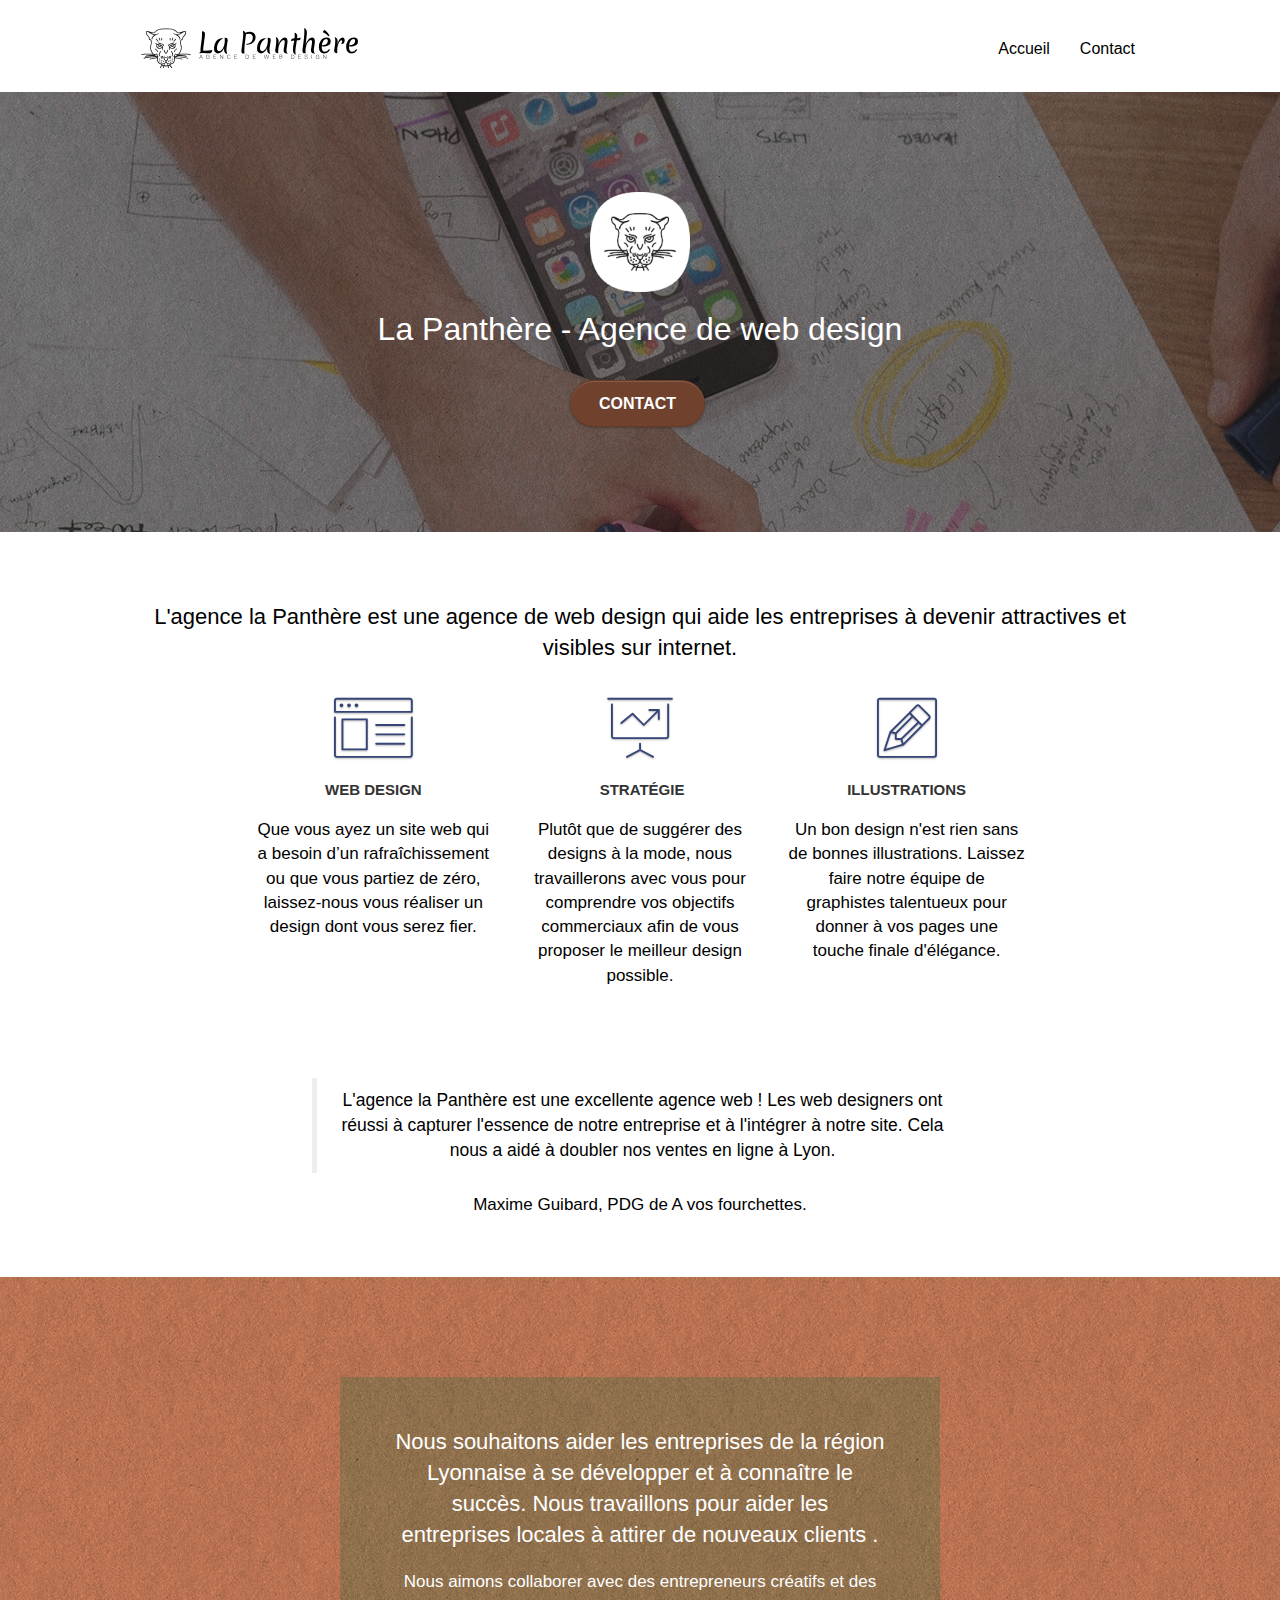
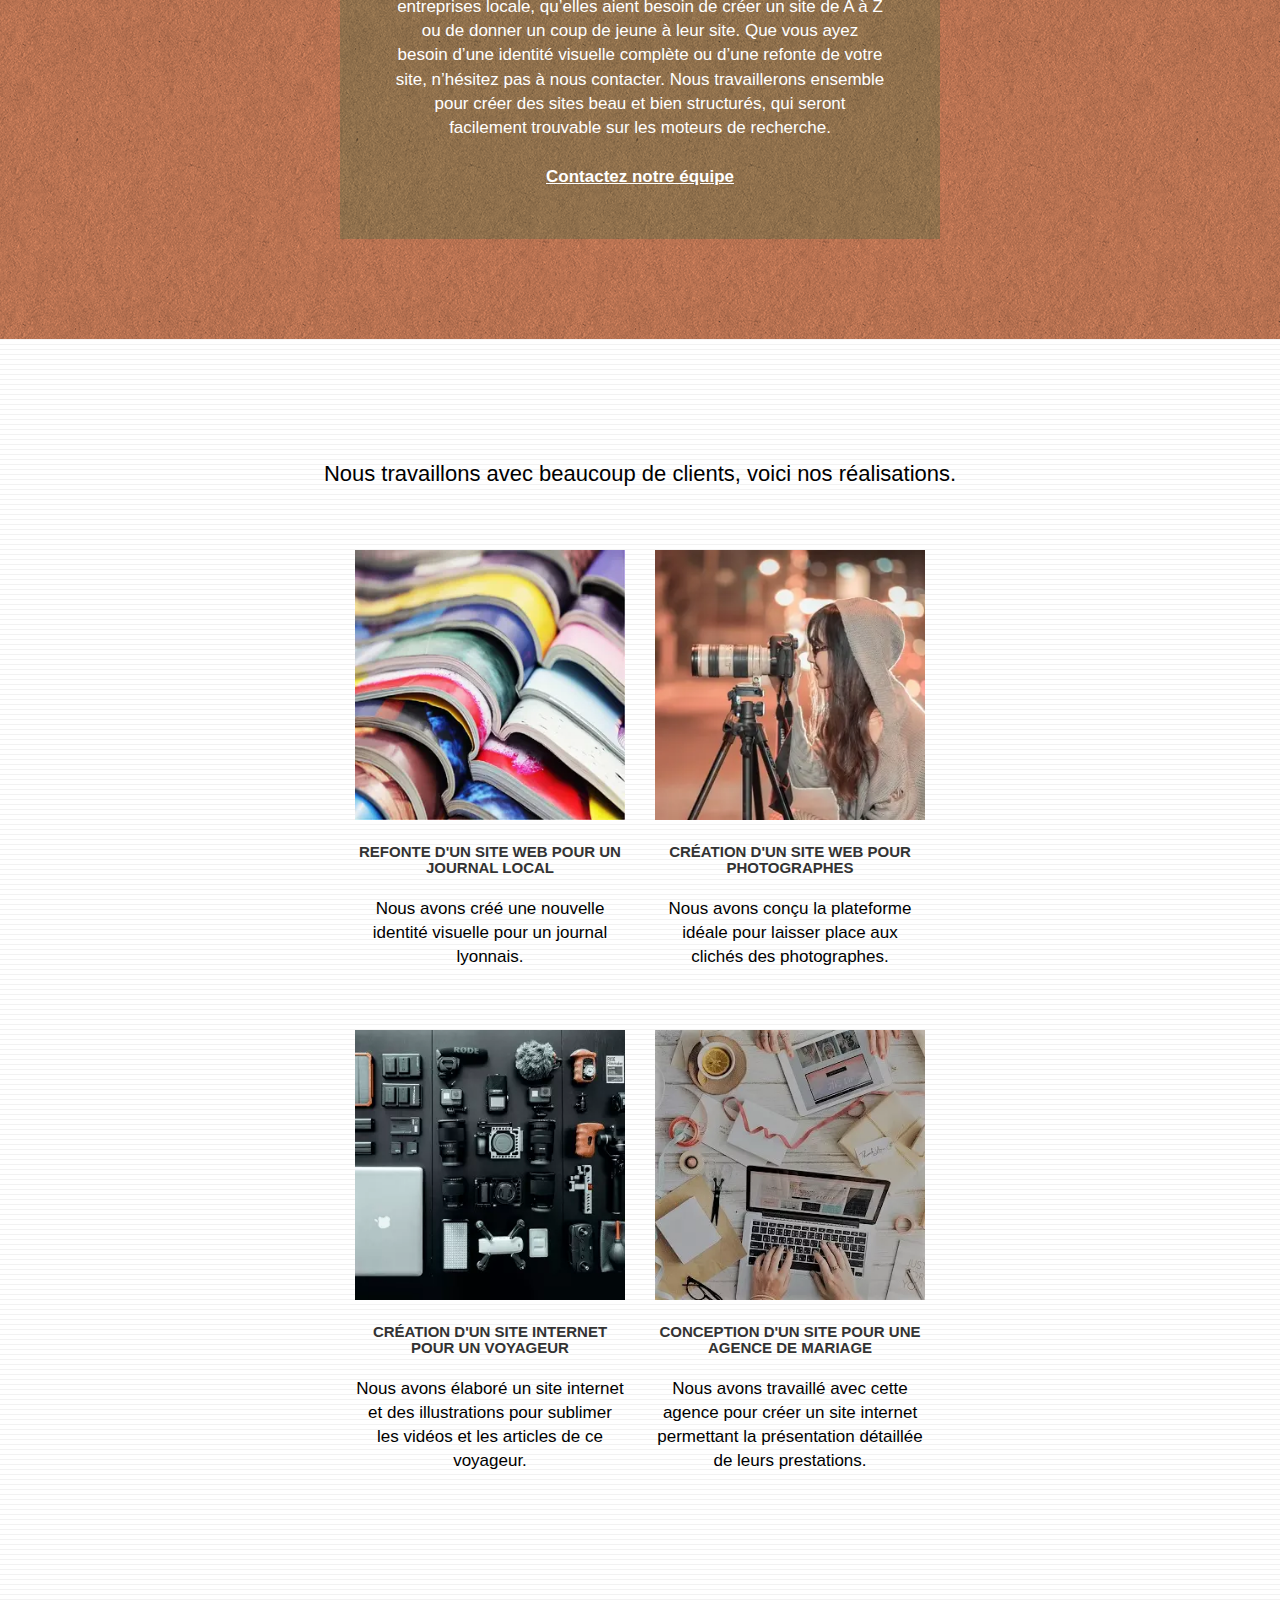
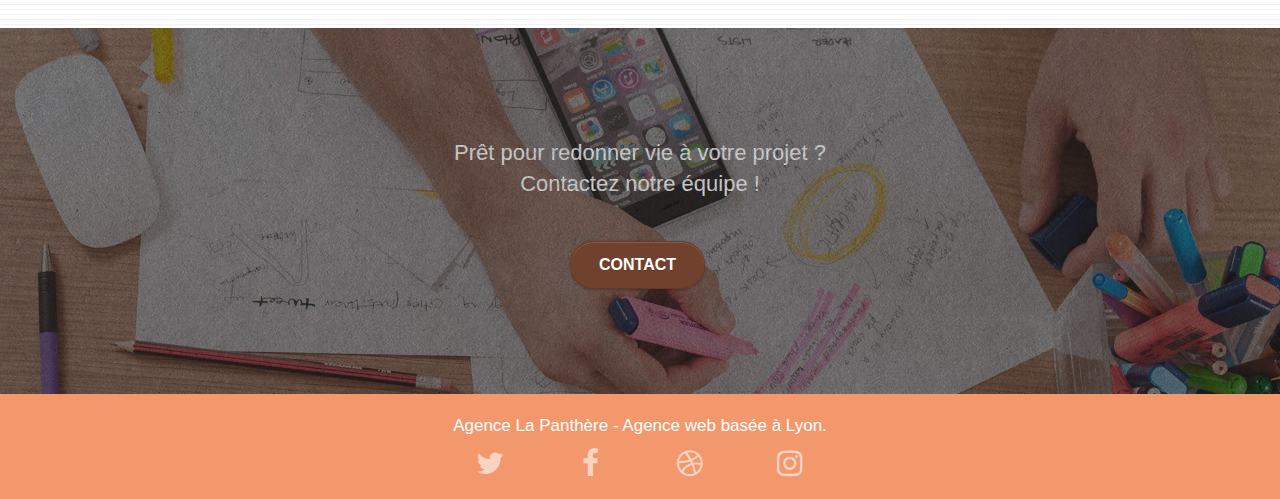
==== index.html @ fb6a1529 "Modifications" ====
<!doctype html>
<html lang="fr">
<head>
    <meta charset="utf-8">
    <meta name="description" content="L'agence de La Panthère est une agence de web design qui aide les entreprises à devenir attractives et visibles sur internet.">
    <meta name="viewport" content="width=device-width, initial-scale=1.0, viewport-fit=cover">
    <link rel="shortcut icon" type="image/.webp" href="favicon.jpg">
    
	<link rel="stylesheet" type="text/css" href="./css/bootstrap.css">
	<link rel="stylesheet" type="text/css" href="style.css">
	<link rel="stylesheet" type="text/css" href="./css/font-awesome.css">
	<link rel="stylesheet" type="text/css" href="./css/et-line.css">
	
	<script src="./js/jquery-2.1.0.js"></script>
	<script src="./js/bootstrap.js"></script>
	<script src="./js/blocs.js"></script>
	<script src="./js/jquery.touchSwipe.js" defer></script>
	<script src="./js/gmaps.js"></script>

    <title>La Panthère - Agence de web design</title>
 
</head>
<body>

<main class="page-container">
    
	<header class="bloc bgc-white l-bloc" id="bloc-0">
		<div class="container bloc-sm">
			<nav class="navbar row">
				<div class="navbar-header">
					<a class="navbar-brand" href="index.html"><img src="img/agence-la-panthere-monochrome.svg" alt="logo la Panthère" height="40" aria-label="lien vers page principale"/></a>
				</div>
				<div class="collapse navbar-collapse navbar-1 special-dropdown-nav">
					<ul class="site-navigation nav navbar-nav">
						<li><a href="index.html" aria-label="lien vers page principale">Accueil</a></li>
						<li><a href="page_contact.html" aria-label="lien vers page de contact">Contact</a></li>
					</ul>
				</div>
			</nav>
		</div>
	</header>

	<section class="bloc bgc-dark-slate-blue bg-banniere d-bloc bg-t-edge bloc-bg-texture texture-paper b-parallax" id="bloc-1-hero">
		<div class="container bloc-lg">
			<div class="row tight-width-whitespace">
				<div class="col-sm-12">
					<img src="img/logo.webp" class="center-block image-resize-mode" width="100" alt="logo la Panthère" />
					<h1 class="text-center hero-bloc-text tc-white ">La Panthère - Agence de web design</h1>		
					<div class="text-center">
						<a href="page_contact.html" class="btn btn-lg btn-clean btn-rd cta-hero btn-atomic-tangerine" id="cta-hero" aria-label="bouton lien contact">Contact</a>
					</div>
				</div>
			</div>
		</div>
	</section>

	<section class="bloc bgc-white l-bloc" id="bloc-2-services">
		<div class="container bloc-md">
			<div class="row">
				<div class="col-sm-12 text-center">
					<h2>L'agence la Panthère est une agence de web design qui aide les entreprises à devenir attractives et visibles sur internet.</h2>
				</div>
			</div>
			<div class="row voffset-lg med-width-whitespace">
				<div class="col-sm-4">
					<div class="text-center">
						<span class="et-icon-browser sm-shadow icon-dark-slate-blue icons icon-lg" aria-label="icone page web"></span>
					</div>
					<h3 class="mg-md text-center">Web design</h3>
						<p class="text-center">
							Que vous ayez un site web qui a besoin d&rsquo;un rafraîchissement ou que vous partiez de zéro, laissez-nous vous réaliser un design dont vous serez fier.
						</p>					
				</div>
				<div class="col-sm-4">
					<div class="text-center">
						<span class="et-icon-presentation sm-shadow icon-dark-slate-blue icons icon-lg" aria-label="icone tableau de présentation"></span>
					</div>
					<h3 class="mg-md text-center">&nbsp;Stratégie</h3>		
					<p class="text-center">
						Plutôt que de suggérer des designs à la mode, nous travaillerons avec vous pour comprendre vos objectifs commerciaux afin de vous proposer le meilleur design possible.<br>
					</p>
				</div>
				<div class="col-sm-4">
					<div class="text-center">
						<span class="et-icon-edit sm-shadow icon-dark-slate-blue icons icon-lg" aria-label="icone d'illustration"></span>
					</div>
					<h3 class="mg-md text-center">Illustrations</h3>	
					<p class="text-center">
						Un bon design n'est rien sans de bonnes illustrations. Laissez faire notre équipe de graphistes talentueux pour donner à vos pages une touche finale d'élégance.
					</p>
				</div>
			</div>
			<div class="row voffset-lg voffset">
				<div class="col-xs-12 col-md-8 col-md-offset-2 text-center">
					<blockquote>L'agence la Panthère est une excellente agence web ! Les web designers ont réussi à capturer l'essence de notre entreprise et à l'intégrer à notre site. Cela nous a aidé à doubler nos ventes en ligne à Lyon.</blockquote>
					<p>Maxime Guibard, PDG de A vos fourchettes.</p>
				</div>
			</div>
		</div>
	</section>

	<aside class="bloc tc-white bgc-atomic-tangerine bg-presentation d-bloc bloc-bg-texture texture-paper b-parallax" id="bloc-3-what-i-do">
		<div class="container bloc-lg">
			<div class="row tight-width-whitespace black-background">
				<div class="col-sm-12">
					<h2 class="mg-md text-center tc-white">
						Nous souhaitons aider les entreprises de la région Lyonnaise à se développer et à connaître le succès. Nous travaillons pour aider les entreprises locales à attirer de nouveaux clients .<br>
					</h2>
					<p class="text-center white">
						Nous aimons collaborer avec des entrepreneurs créatifs et des entreprises locale, qu’elles aient besoin de créer un site de A à Z ou de donner un coup de jeune à leur site. Que vous ayez besoin d’une identité visuelle complète ou d’une refonte de votre site, n’hésitez pas à nous contacter. Nous travaillerons ensemble pour créer des sites beau et bien structurés, qui seront facilement trouvable sur les moteurs de recherche. <br><br>
						<a class="ltc-white bold-link" href="page_contact.html" aria-label="lien de contact">Contactez notre équipe</a><br>
					</p>
				</div>
			</div>
		</div>
	</aside>

	<section class="bloc bgc-white bg-lines-h2-bg bg-repeat l-bloc" id="bloc-4-portfolio">
		<div class="container bloc-lg">
			<div class="row">
				<div class="col-sm-12 text-center">
					<h2>Nous travaillons avec beaucoup de clients, voici nos réalisations.</h2>
				</div>
			</div>
			<div class="row tight-width-whitespace portfolio-row">
				<div class="col-sm-6">
					<a href="#" data-lightbox="img/1.webp" data-gallery-id="gallery-1" data-caption="Refonte d'un site web pour un journal local" data-frame="snapshot-lb"><img src="img/1.webp" alt="photo de magasines" class="img-responsive portfolio-thumb" /></a>
					<h3 class="mg-md text-center">
						Refonte d'un site web pour un journal local
					</h3>
					<p class="text-center">
						Nous avons créé une nouvelle identité visuelle pour un journal lyonnais.
					</p>
				</div>
				<div class="col-sm-6">
					<a href="#" data-lightbox="img/2.webp" data-gallery-id="gallery-1" data-caption="Création d'un site web pour photographes" data-frame="snapshot-lb"><img src="img/2.webp" class="img-responsive portfolio-thumb" alt="photo d'une photographe" /></a>
					<h3 class="mg-md text-center">
						Création d'un site web pour photographes
					</h3>
					<p class="text-center">
						Nous avons conçu la plateforme idéale pour laisser place aux clichés des photographes.
					</p>
				</div>
			</div>
			<div class="row tight-width-whitespace portfolio-row">
				<div class="col-sm-6">
					<a href="#" data-lightbox="img/3.webp" data-gallery-id="gallery-1" data-caption="Création d'un site internet pour un voyageur" data-frame="snapshot-lb"><img src="img/3.webp" class="img-responsive portfolio-thumb" alt="photo matériel de photographie"/></a>
					<h3 class="mg-md text-center">
						Création d'un site internet pour un voyageur
					</h3>
					<p class="text-center">
						Nous avons élaboré un site internet et des illustrations pour sublimer les vidéos et les articles de ce voyageur.
					</p>
				</div>
				<div class="col-sm-6">
					<a href="#" data-lightbox="img/4.webp" data-gallery-id="gallery-1" data-caption="Conception d'un site pour une agence de mariage" data-frame="snapshot-lb"><img src="img/4.webp" class="img-responsive portfolio-thumb" alt="photo bureau de travail" /></a>
					<h3 class="mg-md text-center">
						Conception d'un site pour une agence de mariage
					</h3>
					<p class="text-center">
						Nous avons travaillé avec cette agence pour créer un site internet permettant la présentation détaillée de leurs prestations.
					</p>
				</div>
			</div>
		</div>
	</section>

	<section class="bloc bgc-dark-slate-blue bg-banniere d-bloc bloc-bg-texture texture-paper" id="bloc-5-cta">
		<div class="container bloc-lg">
			<div class="row">
				<h2 class="mg-md text-center tc-white">
					Prêt pour redonner vie à votre projet ?<br>Contactez notre équipe !
				</h2>
				<div class="col-sm-12 text-center">
					<a href="page_contact.html" class="btn btn-atomic-tangerine btn-clean btn-rd btn-lg cta-hero" aria-label="bouton de contact">Contact</a>
				</div>
			</div>
		</div>
	</section>

	<footer class="bloc bgc-atomic-tangerine d-bloc" id="bloc-8">
		<div class="container bloc-sm">
			<div class="row">
				<div class="col-sm-12">
					<p class="text-center white">
						Agence La Panthère - Agence web basée à Lyon.<br>
					</p>
					<div class="row row-no-gutters social">
						<div class="col-sm-3">
							<div class="text-center">
								<a class="social" href="https://twitter.com/?lang=fr" aria-label="bouton vers le site twitter"><span class="fa fa-twitter icon-md"></span></a>
							</div>
						</div>
						<div class="col-sm-3">
							<div class="text-center">
								<a class="social" href="https://www.facebook.com/" aria-label="bouton vers le site facebook"><span class="fa fa-facebook icon-md"></span></a>
							</div>
						</div>
						<div class="col-sm-3">
							<div class="text-center">
								<a class="social" href="https://dribbble.com/" aria-label="bouton vers le site dribble"><span class="fa fa-dribbble icon-md"></span></a>
							</div>
						</div>
						<div class="col-sm-3">
							<div class="text-center">
								<a class="social" href="https://www.instagram.com/" aria-label="bouton vers le site instagram"><span class="fa fa-instagram icon-md"></span></a>
							</div>
						</div>
					</div>
				</div>
			</div>
		</div>
	</footer>

</main>

</body>
</html>
---- style.css ----
body {
    margin: 0;
    padding: 0;
    background: #FFF;
    overflow-x: hidden;
    -webkit-font-smoothing: antialiased;
    -moz-osx-font-smoothing: grayscale;
}

a,
button {
    transition: all .3s ease-in-out;
    outline: none!important;
}

a:hover {
    text-decoration: none;
    cursor: pointer;
}

#page-loading-blocs-notifaction {
    position: fixed;
    top: 0;
    bottom: 0;
    width: 100%;
    z-index: 100000;
    background: #FFFFFF url("img/pageload-spinner.gif") no-repeat center center;
}

.bloc {
    width: 100%;
    clear: both;
    background: 50% 50% no-repeat;
    padding: 0 50px;
    -webkit-background-size: cover;
    -moz-background-size: cover;
    -o-background-size: cover;
    background-size: cover;
    position: relative;
}

.bloc .container {
    padding-left: 0;
    padding-right: 0;
}

.bloc-lg {
    padding: 100px 50px;
}

.bloc-md {
    padding: 50px;
}

.bloc-sm {
    padding: 20px 50px;
}

.bg-center,
.bg-l-edge,
.bg-r-edge,
.bg-t-edge,
.bg-b-edge,
.bg-tl-edge,
.bg-bl-edge,
.bg-tr-edge,
.bg-br-edge,
.bg-repeat {
    -webkit-background-size: auto!important;
    -moz-background-size: auto!important;
    -o-background-size: auto!important;
    background-size: auto!important;
}

.bg-repeat {
    background: repeat;
}

.bg-t-edge {
    background: top no-repeat;
}

.bloc-bg-texture::before {
    content: "";
    background-size: 2px 2px;
    position: absolute;
    top: 0;
    bottom: 0;
    left: 0;
    right: 0;
}

.texture-paper::before {
    background: url("img/texture-paper.webp");
    background-size: 280px 280px;
}

.b-parallax {
    background-attachment: fixed;
}

.d-bloc {
    color: rgba(255, 255, 255, .7);
}

.d-bloc button:hover {
    color: rgba(255, 255, 255, .9);
}

.d-bloc .icon-round,
.d-bloc .icon-square,
.d-bloc .icon-rounded,
.d-bloc .icon-semi-rounded-a,
.d-bloc .icon-semi-rounded-b {
    border-color: rgba(255, 255, 255, .9);
}

.d-bloc .divider-h span {
    border-color: rgba(255, 255, 255, .2);
}

.d-bloc .a-btn,
.d-bloc .navbar a,
.d-bloc .navbar-brand,
.d-bloc a .icon-sm,
.d-bloc a .icon-md,
.d-bloc a .icon-lg,
.d-bloc a .icon-xl,
.d-bloc h1 a,
.d-bloc h2 a,
.d-bloc h3 a,
.d-bloc h4 a,
.d-bloc h5 a,
.d-bloc h6 a,
.d-bloc p a {
    color: rgba(255, 255, 255, .6);
}

.d-bloc .a-btn:hover,
.d-bloc .navbar a:hover,
.d-bloc .navbar-brand:hover,
.d-bloc a:hover .icon-sm,
.d-bloc a:hover .icon-md,
.d-bloc a:hover .icon-lg,
.d-bloc a:hover .icon-xl,
.d-bloc h1 a:hover,
.d-bloc h2 a:hover,
.d-bloc h3 a:hover,
.d-bloc h4 a:hover,
.d-bloc h5 a:hover,
.d-bloc h6 a:hover,
.d-bloc p a:hover {
    color: rgba(255, 255, 255, 1);
}

.d-bloc .navbar-toggle .icon-bar {
    background: rgba(255, 255, 255, 1);
}

.d-bloc .btn-wire,
.d-bloc .btn-wire:hover {
    color: rgba(255, 255, 255, 1);
    border-color: rgba(255, 255, 255, 1);
}

.d-bloc .panel {
    color: rgba(0, 0, 0, .5);
}

.d-bloc .panel button:hover {
    color: rgba(0, 0, 0, .7);
}

.d-bloc .panel icon {
    border-color: rgba(0, 0, 0, .7);
}

.d-bloc .panel .divider-h span {
    border-color: rgba(0, 0, 0, .1);
}

.d-bloc .panel .a-btn {
    color: rgba(0, 0, 0, .6);
}

.d-bloc .panel .a-btn:hover {
    color: rgba(0, 0, 0, 1);
}

.d-bloc .panel .btn-wire,
.d-bloc .panel .btn-wire:hover {
    color: rgba(0, 0, 0, .7);
    border-color: rgba(0, 0, 0, .3);
}

.d-bloc .panel,
.l-bloc {
    color: rgba(0, 0, 0, .5);
}

.d-bloc .panel button:hover,
.l-bloc button:hover {
    color: rgba(0, 0, 0, .7);
}

.l-bloc .icon-round,
.l-bloc .icon-square,
.l-bloc .icon-rounded,
.l-bloc .icon-semi-rounded-a,
.l-bloc .icon-semi-rounded-b {
    border-color: rgba(0, 0, 0, .7);
}

.d-bloc .panel .divider-h span,
.l-bloc .divider-h span {
    border-color: rgba(0, 0, 0, .1);
}

.d-bloc .panel .a-btn,
.l-bloc .a-btn,
.l-bloc .navbar a,
.l-bloc .navbar-brand,
.l-bloc a .icon-sm,
.l-bloc a .icon-md,
.l-bloc a .icon-lg,
.l-bloc a .icon-xl,
.l-bloc h1 a,
.l-bloc h2 a,
.l-bloc h3 a,
.l-bloc h4 a,
.l-bloc h5 a,
.l-bloc h6 a,
.l-bloc p a {
    color: rgba(0, 0, 0, .6);
}

.d-bloc .panel .a-btn:hover,
.l-bloc .a-btn:hover,
.l-bloc .navbar a:hover,
.l-bloc .navbar-brand:hover,
.l-bloc a:hover .icon-sm,
.l-bloc a:hover .icon-md,
.l-bloc a:hover .icon-lg,
.l-bloc a:hover .icon-xl,
.l-bloc h1 a:hover,
.l-bloc h2 a:hover,
.l-bloc h3 a:hover,
.l-bloc h4 a:hover,
.l-bloc h5 a:hover,
.l-bloc h6 a:hover,
.l-bloc p a:hover {
    color: rgba(0, 0, 0, 1);
}

.l-bloc .navbar-toggle .icon-bar {
    color: rgba(0, 0, 0, .6);
}

.d-bloc .panel .btn-wire,
.d-bloc .panel .btn-wire:hover,
.l-bloc .btn-wire,
.l-bloc .btn-wire:hover {
    color: rgba(0, 0, 0, .7);
    border-color: rgba(0, 0, 0, .3);
}

.voffset {
    margin-top: 30px;
}

.voffset-lg {
    margin-top: 80px;
}

.row-no-gutters {
    margin-right: 0;
    margin-left: 0;
}

.row.row-no-gutters > [class^="col-"],
.row.row-no-gutters > [class*=" col-"] {
    padding-right: 0;
    padding-left: 0;
}

#bloc-1-hero h1 {
    font-size: 32px;
}

.navbar {
    margin-bottom: 0;
    z-index: 1;
}

.navbar-brand {
    height: auto;
    padding: 3px 15px;
    font-size: 25px;
    font-weight: normal;
    font-weight: 600;
    line-height: 44px;
}

.navbar-brand img {
    max-height: 200px;
    margin: 0 5px 0 0;
    display: inline;
}

.navbar-brand img[src$=svg] {
    min-width: 100px;
}

.nav-center .navbar-brand img {
    margin: 0;
}

.navbar .nav {
    padding-top: 2px;
    margin-right: -16px;
    float: right;
    z-index: 1;
}

.nav > li {
    float: left;
    margin-top: 4px;
    font-size: 16px;
}

.navbar-nav .open .dropdown-menu > li > a {
    text-align: inherit;
}

.nav > li a:hover,
.nav > li a:focus {
    background: transparent;
}

.navbar-toggle {
    margin: 10px 10px 0 0;
    border: 0px;
}

.navbar-toggle:hover {
    background: transparent!important;
}

.navbar-toggle .icon-bar {
    background-color: rgba(0, 0, 0, .5);
    width: 26px;
}

.nav-invert .navbar .nav {
    float: left;
}

.nav-invert .navbar-header,
.nav-invert .navbar-brand {
    float: right;
    position: relative;
    z-index: 2;
}

@media (min-width: 768px) {
    .site-navigation {
        position: absolute;
        top: 50%;
        right: 20px;
        transform: translate(0, -50%);
        -webkit-transform: translateY(-50%);
    }
    .nav > li .dropdown-menu a,
    .nav > li .dropdown-menu a:hover {
        color: #484848;
    }
    .nav-invert .site-navigation {
        left: 0;
        right: 0;
    }
    .nav-center {
        text-align: center;
    }
    .nav-center .navbar-header {
        width: 100%;
    }
    .nav-center .navbar-header,
    .nav-center .navbar-brand,
    .nav-center .nav > li {
        float: none;
        display: inline-block;
    }
    .nav-center .site-navigation {
        position: relative;
        width: 100%;
        right: 0;
        margin-right: 0px;
        margin-top: 20px;
    }
    .nav-center.mini-nav .navbar-toggle {
        float: none;
        margin: 10px auto 0;
    }
}

.nav > li > .dropdown a {
    background: none!important;
    display: block;
    padding: 14px 15px;
}

nav .caret {
    margin: 0 5px;
}

.dropdown-menu .dropdown-menu {
    top: -8px;
    left: 100%;
}

.dropdown-menu .dropmenu-flow-right {
    top: 100%;
    left: 0;
    margin-left: -1px;
    border-top-left-radius: 0;
    border-top-right-radius: 0;
}

.dropdown-menu .dropdown span {
    border: 4px solid black;
    border-top-color: transparent;
    border-right-color: transparent;
    border-bottom-color: transparent;
    margin: 6px -5px 0 0!important;
    float: right;
}

.mg-md {
    margin-top: 10px;
    margin-bottom: 20px;
}

.mg-lg {
    margin-top: 10px;
    margin-bottom: 40px;
}

.btn {
    margin: 0 5px 5px 0;
}

.btn.pull-right {
    margin: 0 0 5px 5px;
}

.btn-d,
.btn-d:hover,
.btn-d:focus {
    color: #FFF;
    background: rgba(0, 0, 0, .3);
}

button {
    outline: none!important;
}

.btn-rd {
    border-radius: 40px;
}

.btn-clean {
    border: 1px solid rgba(0, 0, 0, .08);
    border-bottom-color: rgba(0, 0, 0, .1);
    text-shadow: 0 1px 0 rgba(0, 0, 1, .1);
    box-shadow: 0 1px 3px rgba(0, 0, 1, .25), inset 0 1px 0 0 rgba(255, 255, 255, .15);
}

.icon-md {
    font-size: 30px!important;
}

.icon-lg {
    font-size: 60px!important;
}

.sm-shadow {
    text-shadow: 0 1px 2px rgba(0, 0, 0, .3);
}

.panel-sq,
.panel-sq .panel-heading,
.panel-sq .panel-footer {
    border-radius: 0;
}

.panel-rd {
    border-radius: 30px;
}

.panel-rd .panel-heading {
    border-radius: 29px 29px 0 0;
}

.panel-rd .panel-footer {
    border-radius: 0 0 29px 29px;
}

.form-control {
    border-color: rgba(0, 0, 0, .1);
    box-shadow: none;
}

.scrollToTop {
    width: 40px;
    height: 40px;
    position: fixed;
    bottom: 20px;
    right: 20px;
    opacity: 0;
    z-index: 500;
    transition: all .3s ease-in-out;
}

.scrollToTop span {
    margin-top: 6px;
}

.showScrollTop {
    font-size: 14px;
    opacity: 1;
}

a[data-lightbox] {
    position: relative;
    display: block;
    text-align: center;
}

a[data-lightbox]:hover::before {
    content: "+";
    font-family: "HelveticaNeue-Light", "Helvetica Neue Light", "Helvetica Neue", Helvetica, Arial;
    font-size: 32px;
    width: 50px;
    height: 50px;
    margin-left: -25px;
    border-radius: 50%;
    background: rgba(0, 0, 0, .6);
    color: #FFF;
    font-weight: 100;
    z-index: 1;
    position: absolute;
    top: 50%;
    transform: translateY(-50%);
    -webkit-transform: translateY(-50%);
}

a[data-lightbox]:hover img {
    opacity: 0.6;
    -webkit-animation-fill-mode: none;
    animation-fill-mode: none;
}

#lightbox-modal {
    display: flex;
    align-items: center;
}

#lightbox-modal .modal-dialog {
    width: 90%;
    max-width: 900px;
    margin: 0 auto 0;
}

#lightbox-modal .modal-dialog img {
    max-height: 90vh;
    margin: 0 auto;
}

.lightbox-caption {
    padding: 20px;
    color: #FFF;
    background: rgba(0, 0, 0, .5);
    position: absolute;
    left: 15px;
    right: 15px;
    bottom: 5px;
}

.close-lightbox {
    color: #FFF;
    font-size: 30px;
    position: absolute;
    top: 20px;
    right: 20px;
    z-index: 20;
    background: rgba(0, 0, 0, .5);
    border: none;
    line-height: 30px;
    padding: 0 9px 5px;
    opacity: 0.3;
}

.close-lightbox:hover,
.next-lightbox:hover,
.prev-lightbox:hover {
    opacity: 1.0;
    color: #FFF;
}

.next-lightbox,
.prev-lightbox {
    font-size: 20px;
    color: rgba(255, 255, 255, .9);
    background: rgba(0, 0, 0, .5);
    transition: all .2s ease-in-out;
    position: absolute;
    top: 45%;
    z-index: 1;
    opacity: 0.4;
}

.next-lightbox {
    padding: 6px 8px 1px 13px;
    right: 25px;
}

.prev-lightbox {
    padding: 6px 13px 1px 10px;
    left: 25px;
}

.snapshot-lb .modal-body {
    padding-bottom: 45px;
}

.snapshot-lb .lightbox-caption {
    padding: 0;
    color: rgba(0, 0, 0, .5);
    background: none;
}

h1,
h2,
h3,
h4,
h5,
h6,
p,
label,
.btn,
a {
    font-family: "helvetica";
    font-weight: 400;
    color: black!important;
}

.container {
    max-width: 1000px;
}

.hero-bloc-text {
    font-size: 38px;
}

.hero-bloc-text-sub {
    font-size: 36px;
}

.statement-bloc-text {
    line-height: 26px;
    font-style: italic;
    font-size: 20px;
    text-align: center;
    font-weight: lighter;
    max-width: 520px;
    margin: auto auto auto auto;
}

p {
    font-size: 17px;
}

.tight-width-whitespace {
    max-width: 600px;
    margin: auto auto auto auto;
}

.h1 {
    font-size: 20px;
    font-family: "Open Sans";
}

.cta-hero {
    margin-top: 22px;
    color: #FFFFFF!important;
    text-transform: uppercase;
    padding: 12px 28px 12px 28px;
    font-size: 16px;
    font-weight: 700;
}

.social {
    max-width: 400px;
    margin: auto auto auto auto;
}

h2 {
    font-size: 22px;
    line-height: 1.4em;
}

h3 {
    font-size: 15px;
    text-transform: uppercase;
    font-weight: 700;
    color: #333333!important;
}

.med-width-whitespace {
    max-width: 800px;
    margin: auto auto auto auto;
    box-shadow: 0px 0px 0px #000000;
}

h1 {
    color: #333333!important;
}

h4 {
    color: #333333!important;
}

.icons {
    margin-bottom: 14px;
    margin-top: 24px;
}

.white {
    color: #FFFFFF!important;
}

.portfolio-thumb {
    margin-bottom: 24px;
}

.portfolio-row {
    margin-bottom: 44px;
    margin-top: 50px;
}

.avatar {
    box-shadow: 0px 4px 9px rgba(0, 0, 0, 0.3);
}

.black-background {
    background-color: rgba(165, 147, 99, 0.7);
    padding: 40px 40px 40px 40px;
}

.bold-link {
    font-weight: 900;
    text-decoration: underline!important;
}

.bgc-white {
    background-color: #FFFFFF;
}

.bgc-dark-slate-blue {
    background-color: #364577;
}

.bgc-atomic-tangerine {
    background-color: #F3976C;
}

.tc-white {
    color: white!important;
}

.btn-atomic-tangerine {
    background: #70412c;
    color: #FFFFFF!important;
}

.btn-atomic-tangerine:hover {
    background: #634334!important;
    color: #FFFFFF!important;
}

.ltc-white {
    color: #FFFFFF!important;
}

.ltc-white:hover {
    color: #cccccc!important;
}

.ltc-atomic-tangerine {
    color: #453128!important;
}

.ltc-atomic-tangerine:hover {
    color: #453128!important;
}

.icon-dark-slate-blue {
    color: #364577!important;
    border-color: #364577!important;
}

.bg-dots-bg {
    background-image: url("img/dots-bg.webp");
}

.bg-lines-h2-bg {
    background-image: url("img/lines-h2-bg.webp");
}

.bg-banniere {
    background-image: url("img/backgroundimg.webp");
}

.bg-presentation {
    background-image: url("img/image-de-presentation.webp");
}

blockquote{
    color: black;
}

@media (max-width: 1024px) {
    .bloc {
        padding-left: 20px;
        padding-right: 20px;
    }
    .bloc.full-width-bloc,
    .bloc-tile-2.full-width-bloc .container,
    .bloc-tile-3.full-width-bloc .container,
    .bloc-tile-4.full-width-bloc .container {
        padding-left: 0;
        padding-right: 0;
    }
}

@media (max-width: 992px) and (min-width: 768px) {
    .navbar .nav {
        max-width: 80%
    }
    .nav-center.navbar .nav {
        max-width: 100%
    }
}

@media only screen and (width: 768px) and (width: 1024px) and (orientation: landscape) {
    .b-parallax {
        background-attachment: scroll;
    }
}

@media only screen and (width: 1024px) and (width: 1366px) and (-webkit-min-device-pixel-ratio: 1.5) {
    .b-parallax {
        background-attachment: scroll;
    }
}

@media (max-width: 991px) {
    .container {
        width: 100%;
    }
    .b-parallax {
        background-attachment: scroll;
    }
    .page-container,
    #hero-bloc {
        overflow-x: hidden;
        position: relative;
    }

    .bloc-group,
    .bloc-group .bloc {
        display: block;
        width: 100%;
    }

}

@media (max-width: 767px) {
    .page-container {
        overflow-x: hidden;
        position: relative;
    }
    h1,
    h2,
    h3,
    h4,
    h5,
    h6,
    p,
    #disqus_thread {
        padding-left: 10px!important;
        padding-right: 10px!important;
    }
    .b-parallax {
        background-attachment: scroll;
    }
    .navbar .nav {
        padding-top: 0;
        border-top: 1px solid rgba(0, 0, 0, .2);
        float: none!important;
    }
    .navbar.row {
        margin-left: 0;
        margin-right: 0;
    }
    .site-navigation {
        position: inherit;
        transform: none;
        -webkit-transform: none;
        -ms-transform: none;
    }
    .nav > li {
        margin-top: 0;
        border-bottom: 1px solid rgba(0, 0, 0, .1);
        background: rgba(0, 0, 0, .05);
        text-align: left;
        padding-left: 15px;
        width: 100%;
    }
    .nav > li:hover {
        background: rgba(0, 0, 0, .08);
    }
    .dropdown .dropdown a .caret {
        float: none;
        margin: 5px 0 0 10px!important;
        border: 4px solid black;
        border-bottom-color: transparent;
        border-right-color: transparent;
        border-left-color: transparent;
    }
    #hero-bloc .navbar .nav {
        background: rgba(0, 0, 0, .8);
    }
    #hero-bloc .navbar .nav a {
        color: rgba(255, 255, 255, .6);
    }
    .hero {
        padding: 50px 0;
    }
    .hero-nav {
        left: -1px;
        right: -1px;
    }
    .navbar-collapse {
        padding: 0;
        overflow-x: hidden;
        -webkit-box-shadow: none;
        box-shadow: none;
    }
    .navbar-brand img {
        max-height: 40px;
        width: auto;
    }
    .nav-invert .navbar-header {
        float: none;
        width: 100%;
    }
    .nav-invert .navbar-toggle {
        float: left;
        margin-left: 10px;
    }
    .bloc {
        padding-left: 0;
        padding-right: 0;
    }
    .bloc-xxl,
    .bloc-xl,
    .bloc-lg {
        padding: 40px 0;
    }
    .bloc-sm,
    .bloc-md {
        padding-left: 0;
        padding-right: 0;
    }
    .bloc-tile-2 .container,
    .bloc-tile-3 .container,
    .bloc-tile-4 .container,
    .bloc-fill-screen .fill-bloc-top-edge,
    .bloc-fill-screen .fill-bloc-bottom-edge {
        padding-left: 0;
        padding-right: 0;
    }
    .a-block {
        padding: 0 10px;
    }
    .btn-dwn {
        display: none;
    }
    .voffset {
        margin-top: 5px;
    }
    .voffset-md {
        margin-top: 20px;
    }
    .voffset-lg {
        margin-top: 30px;
    }
    form {
        padding: 5px;
    }
    .close-lightbox {
        display: inline-block;
    }
    .blocsapp-device-iphone5 {
        background-size: 216px 425px;
        padding-top: 60px;
        width: 216px;
        height: 425px;
    }
    .blocsapp-device-iphone5 img {
        width: 180px;
        height: 320px;
    }
}

@media (max-width: 400px) {
    .bloc {
        padding-left: 0;
        padding-right: 0;
    }
}

@media (max-width: 767px) {
    .bloc-mob-center-text {
        text-align: center;
    }
}
---- css/et-line.css ----
@font-face {
    font-family: et-line;
    src: url(../fonts/et-line.eot);
    src: url(../fonts/et-line.eot?#iefix) format('embedded-opentype'), url(../fonts/et-line.woff) format('woff'), url(../fonts/et-line.ttf) format('truetype'), url(../fonts/et-line.svg#et-line) format('svg');
    font-weight: 400;
    font-style: normal
}

.et-icon-adjustments,
.et-icon-alarmclock,
.et-icon-anchor,
.et-icon-aperture,
.et-icon-attachment,
.et-icon-bargraph,
.et-icon-basket,
.et-icon-beaker,
.et-icon-bike,
.et-icon-book-open,
.et-icon-briefcase,
.et-icon-browser,
.et-icon-calendar,
.et-icon-camera,
.et-icon-caution,
.et-icon-chat,
.et-icon-circle-compass,
.et-icon-clipboard,
.et-icon-clock,
.et-icon-cloud,
.et-icon-compass,
.et-icon-desktop,
.et-icon-dial,
.et-icon-document,
.et-icon-documents,
.et-icon-download,
.et-icon-dribbble,
.et-icon-edit,
.et-icon-envelope,
.et-icon-expand,
.et-icon-facebook,
.et-icon-flag,
.et-icon-focus,
.et-icon-gears,
.et-icon-genius,
.et-icon-gift,
.et-icon-global,
.et-icon-globe,
.et-icon-googleplus,
.et-icon-grid,
.et-icon-happy,
.et-icon-hazardous,
.et-icon-heart,
.et-icon-hotairballoon,
.et-icon-hourglass,
.et-icon-key,
.et-icon-laptop,
.et-icon-layers,
.et-icon-lifesaver,
.et-icon-lightbulb,
.et-icon-linegraph,
.et-icon-linkedin,
.et-icon-lock,
.et-icon-magnifying-glass,
.et-icon-map,
.et-icon-map-pin,
.et-icon-megaphone,
.et-icon-mic,
.et-icon-mobile,
.et-icon-newspaper,
.et-icon-notebook,
.et-icon-paintbrush,
.et-icon-paperclip,
.et-icon-pencil,
.et-icon-phone,
.et-icon-picture,
.et-icon-pictures,
.et-icon-piechart,
.et-icon-presentation,
.et-icon-pricetags,
.et-icon-printer,
.et-icon-profile-female,
.et-icon-profile-male,
.et-icon-puzzle,
.et-icon-quote,
.et-icon-recycle,
.et-icon-refresh,
.et-icon-ribbon,
.et-icon-rss,
.et-icon-sad,
.et-icon-scissors,
.et-icon-scope,
.et-icon-search,
.et-icon-shield,
.et-icon-speedometer,
.et-icon-strategy,
.et-icon-streetsign,
.et-icon-tablet,
.et-icon-target,
.et-icon-telescope,
.et-icon-toolbox,
.et-icon-tools,
.et-icon-tools-2,
.et-icon-trophy,
.et-icon-tumblr,
.et-icon-twitter,
.et-icon-upload,
.et-icon-video,
.et-icon-wallet,
.et-icon-wine {
    font-family: et-line;
    speak: none;
    font-style: normal;
    font-weight: 400;
    font-variant: normal;
    text-transform: none;
    line-height: 1;
    -webkit-font-smoothing: antialiased;
    -moz-osx-font-smoothing: grayscale;
    display: inline-block
}

.et-icon-mobile:before {
    content: "\e000"
}

.et-icon-laptop:before {
    content: "\e001"
}

.et-icon-desktop:before {
    content: "\e002"
}

.et-icon-tablet:before {
    content: "\e003"
}

.et-icon-phone:before {
    content: "\e004"
}

.et-icon-document:before {
    content: "\e005"
}

.et-icon-documents:before {
    content: "\e006"
}

.et-icon-search:before {
    content: "\e007"
}

.et-icon-clipboard:before {
    content: "\e008"
}

.et-icon-newspaper:before {
    content: "\e009"
}

.et-icon-notebook:before {
    content: "\e00a"
}

.et-icon-book-open:before {
    content: "\e00b"
}

.et-icon-browser:before {
    content: "\e00c"
}

.et-icon-calendar:before {
    content: "\e00d"
}

.et-icon-presentation:before {
    content: "\e00e"
}

.et-icon-picture:before {
    content: "\e00f"
}

.et-icon-pictures:before {
    content: "\e010"
}

.et-icon-video:before {
    content: "\e011"
}

.et-icon-camera:before {
    content: "\e012"
}

.et-icon-printer:before {
    content: "\e013"
}

.et-icon-toolbox:before {
    content: "\e014"
}

.et-icon-briefcase:before {
    content: "\e015"
}

.et-icon-wallet:before {
    content: "\e016"
}

.et-icon-gift:before {
    content: "\e017"
}

.et-icon-bargraph:before {
    content: "\e018"
}

.et-icon-grid:before {
    content: "\e019"
}

.et-icon-expand:before {
    content: "\e01a"
}

.et-icon-focus:before {
    content: "\e01b"
}

.et-icon-edit:before {
    content: "\e01c"
}

.et-icon-adjustments:before {
    content: "\e01d"
}

.et-icon-ribbon:before {
    content: "\e01e"
}

.et-icon-hourglass:before {
    content: "\e01f"
}

.et-icon-lock:before {
    content: "\e020"
}

.et-icon-megaphone:before {
    content: "\e021"
}

.et-icon-shield:before {
    content: "\e022"
}

.et-icon-trophy:before {
    content: "\e023"
}

.et-icon-flag:before {
    content: "\e024"
}

.et-icon-map:before {
    content: "\e025"
}

.et-icon-puzzle:before {
    content: "\e026"
}

.et-icon-basket:before {
    content: "\e027"
}

.et-icon-envelope:before {
    content: "\e028"
}

.et-icon-streetsign:before {
    content: "\e029"
}

.et-icon-telescope:before {
    content: "\e02a"
}

.et-icon-gears:before {
    content: "\e02b"
}

.et-icon-key:before {
    content: "\e02c"
}

.et-icon-paperclip:before {
    content: "\e02d"
}

.et-icon-attachment:before {
    content: "\e02e"
}

.et-icon-pricetags:before {
    content: "\e02f"
}

.et-icon-lightbulb:before {
    content: "\e030"
}

.et-icon-layers:before {
    content: "\e031"
}

.et-icon-pencil:before {
    content: "\e032"
}

.et-icon-tools:before {
    content: "\e033"
}

.et-icon-tools-2:before {
    content: "\e034"
}

.et-icon-scissors:before {
    content: "\e035"
}

.et-icon-paintbrush:before {
    content: "\e036"
}

.et-icon-magnifying-glass:before {
    content: "\e037"
}

.et-icon-circle-compass:before {
    content: "\e038"
}

.et-icon-linegraph:before {
    content: "\e039"
}

.et-icon-mic:before {
    content: "\e03a"
}

.et-icon-strategy:before {
    content: "\e03b"
}

.et-icon-beaker:before {
    content: "\e03c"
}

.et-icon-caution:before {
    content: "\e03d"
}

.et-icon-recycle:before {
    content: "\e03e"
}

.et-icon-anchor:before {
    content: "\e03f"
}

.et-icon-profile-male:before {
    content: "\e040"
}

.et-icon-profile-female:before {
    content: "\e041"
}

.et-icon-bike:before {
    content: "\e042"
}

.et-icon-wine:before {
    content: "\e043"
}

.et-icon-hotairballoon:before {
    content: "\e044"
}

.et-icon-globe:before {
    content: "\e045"
}

.et-icon-genius:before {
    content: "\e046"
}

.et-icon-map-pin:before {
    content: "\e047"
}

.et-icon-dial:before {
    content: "\e048"
}

.et-icon-chat:before {
    content: "\e049"
}

.et-icon-heart:before {
    content: "\e04a"
}

.et-icon-cloud:before {
    content: "\e04b"
}

.et-icon-upload:before {
    content: "\e04c"
}

.et-icon-download:before {
    content: "\e04d"
}

.et-icon-target:before {
    content: "\e04e"
}

.et-icon-hazardous:before {
    content: "\e04f"
}

.et-icon-piechart:before {
    content: "\e050"
}

.et-icon-speedometer:before {
    content: "\e051"
}

.et-icon-global:before {
    content: "\e052"
}

.et-icon-compass:before {
    content: "\e053"
}

.et-icon-lifesaver:before {
    content: "\e054"
}

.et-icon-clock:before {
    content: "\e055"
}

.et-icon-aperture:before {
    content: "\e056"
}

.et-icon-quote:before {
    content: "\e057"
}

.et-icon-scope:before {
    content: "\e058"
}

.et-icon-alarmclock:before {
    content: "\e059"
}

.et-icon-refresh:before {
    content: "\e05a"
}

.et-icon-happy:before {
    content: "\e05b"
}

.et-icon-sad:before {
    content: "\e05c"
}

.et-icon-facebook:before {
    content: "\e05d"
}

.et-icon-twitter:before {
    content: "\e05e"
}

.et-icon-googleplus:before {
    content: "\e05f"
}

.et-icon-rss:before {
    content: "\e060"
}

.et-icon-tumblr:before {
    content: "\e061"
}

.et-icon-linkedin:before {
    content: "\e062"
}

.et-icon-dribbble:before {
    content: "\e063"
}
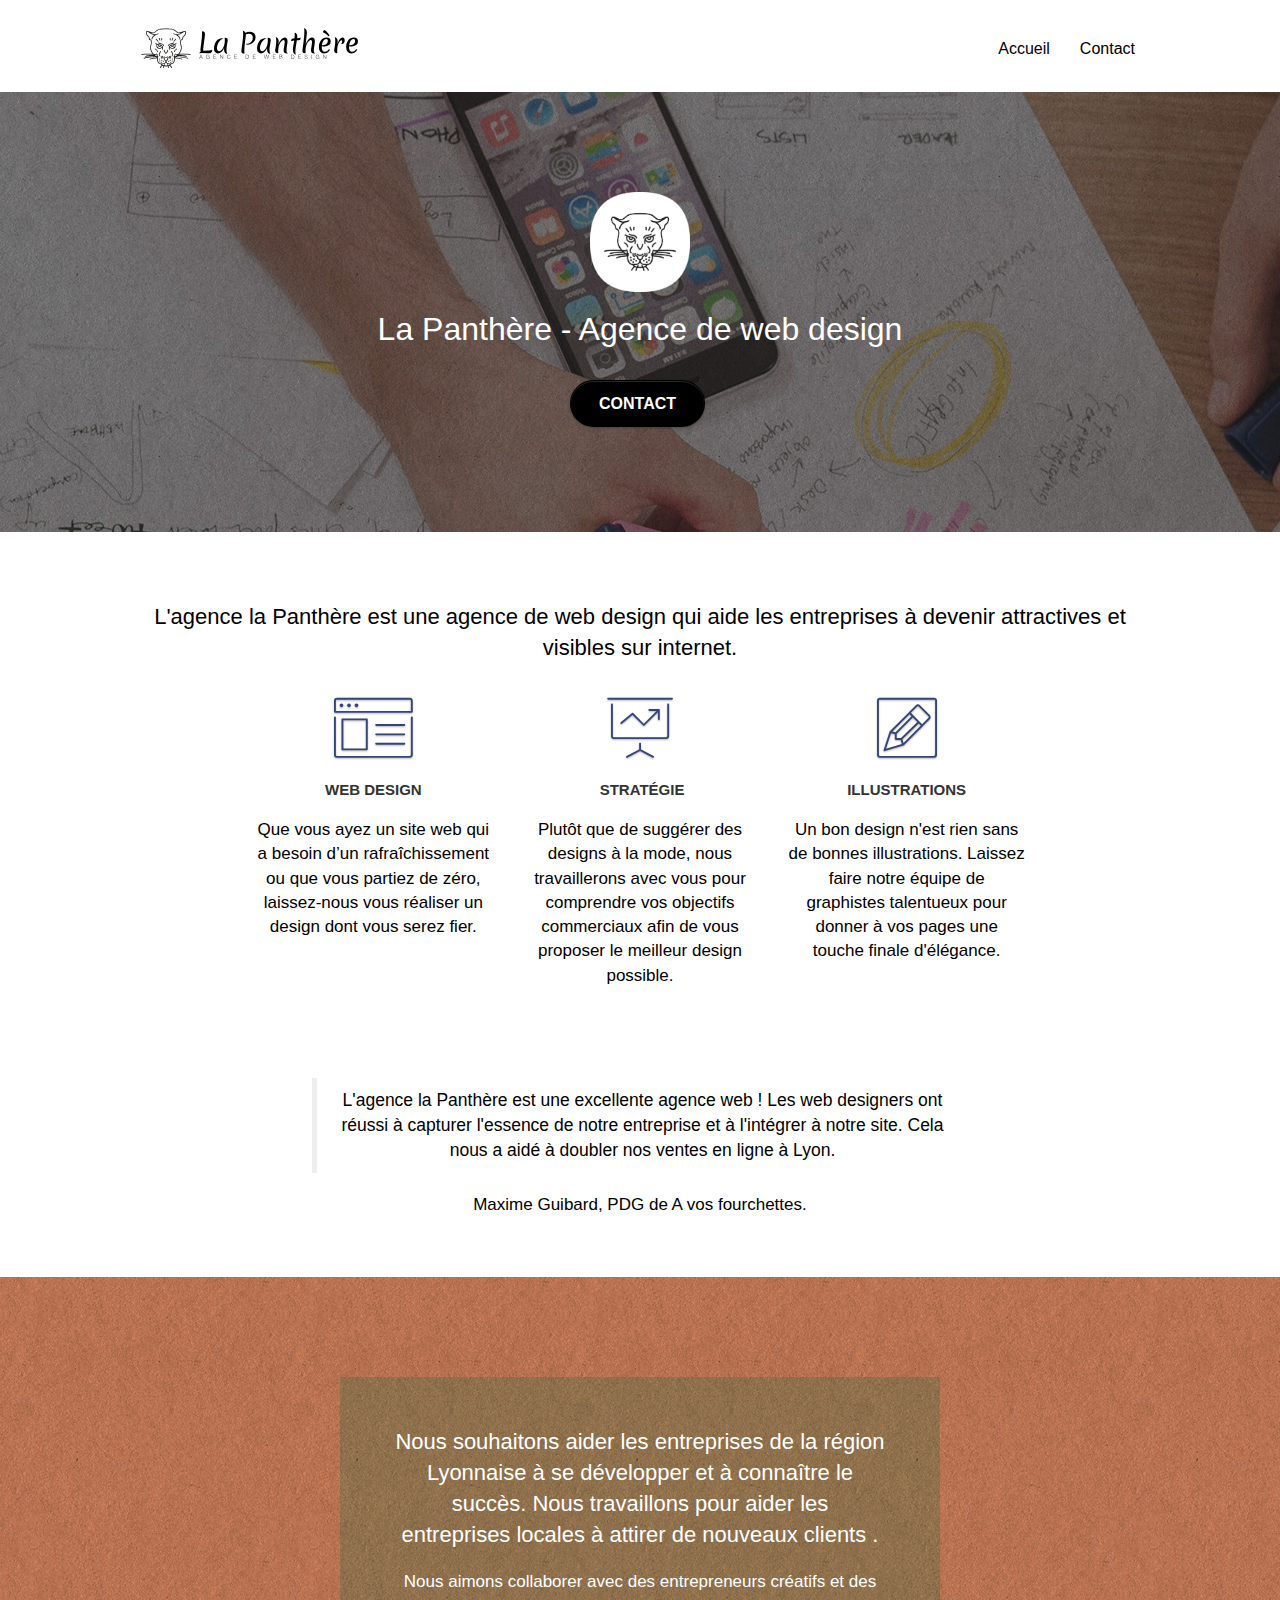
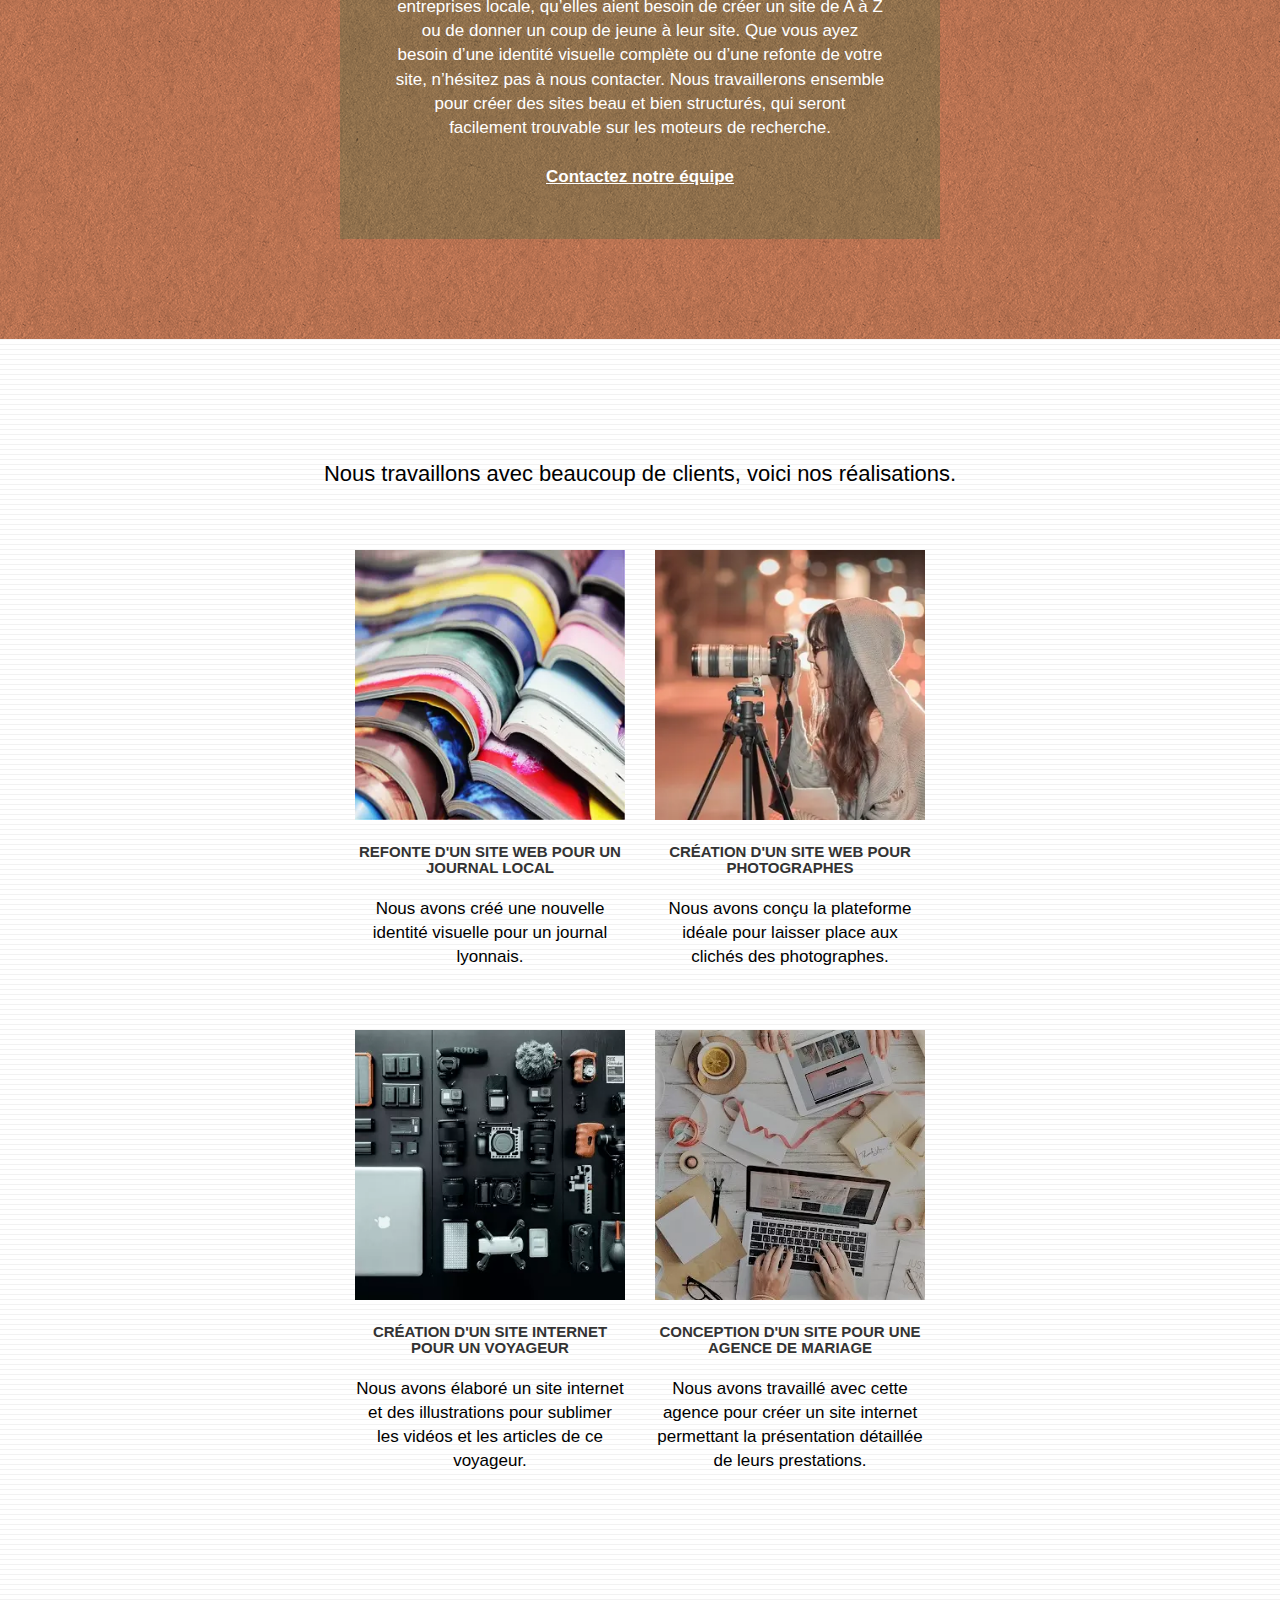
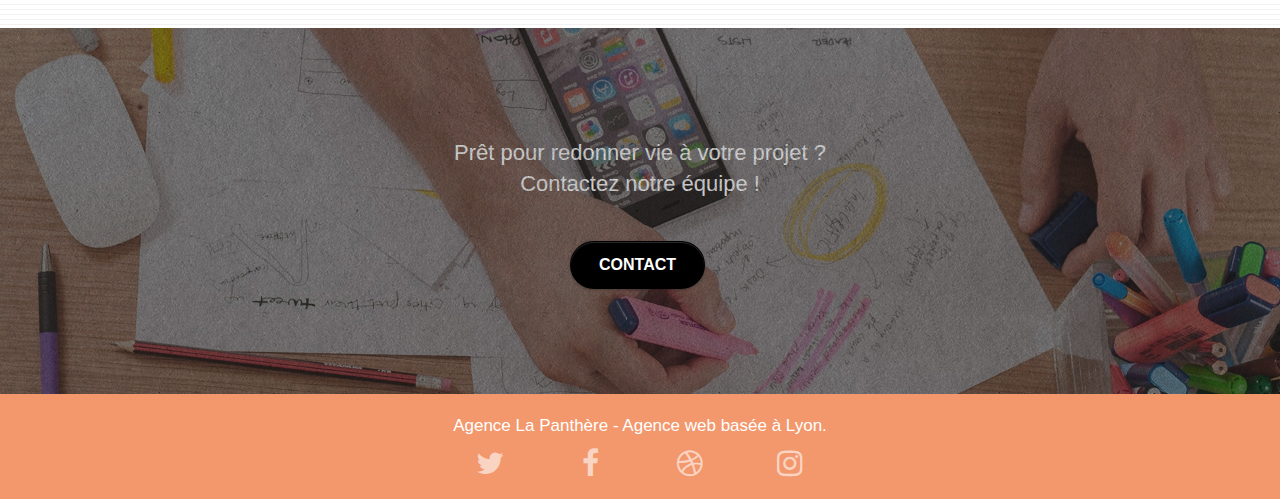
==== commit 5748c946: "Corrections aria-label" ====
--- a/index.html
+++ b/index.html
@@ -27,13 +27,13 @@
 	<header class="bloc bgc-white l-bloc" id="bloc-0">
 		<div class="container bloc-sm">
 			<nav class="navbar row">
-				<div class="navbar-header">
-					<a class="navbar-brand" href="index.html"><img src="img/agence-la-panthere-monochrome.svg" alt="logo la Panthère" height="40" aria-label="lien vers page principale"/></a>
+				<div aria-label="lien vers page principale" class="navbar-header">
+					<a class="navbar-brand" href="index.html"><img src="img/agence-la-panthere-monochrome.svg" alt="logo la Panthère" height="40" /></a>
 				</div>
 				<div class="collapse navbar-collapse navbar-1 special-dropdown-nav">
 					<ul class="site-navigation nav navbar-nav">
-						<li><a href="index.html" aria-label="lien vers page principale">Accueil</a></li>
-						<li><a href="page_contact.html" aria-label="lien vers page de contact">Contact</a></li>
+						<li aria-label="lien vers page principale"><a href="index.html">Accueil</a></li>
+						<li aria-label="lien vers page de contact"><a href="page_contact.html">Contact</a></li>
 					</ul>
 				</div>
 			</nav>
@@ -44,10 +44,10 @@
 		<div class="container bloc-lg">
 			<div class="row tight-width-whitespace">
 				<div class="col-sm-12">
-					<img src="img/logo.webp" class="center-block image-resize-mode" width="100" alt="logo la Panthère" />
-					<h1 class="text-center hero-bloc-text tc-white ">La Panthère - Agence de web design</h1>		
-					<div class="text-center">
-						<a href="page_contact.html" class="btn btn-lg btn-clean btn-rd cta-hero btn-atomic-tangerine" id="cta-hero" aria-label="bouton lien contact">Contact</a>
+					<img src="img/logo.webp" class="center-block image-resize-mode" width="100" alt="logo la Panthère"/>
+					<h1 class="text-center hero-bloc-text tc-white">La Panthère - Agence de web design</h1>		
+					<div aria-label="bouton lien contact" class="text-center">
+						<a href="page_contact.html" class="btn btn-lg btn-clean btn-rd cta-hero btn-atomic-tangerine" id="cta-hero" >Contact</a>
 					</div>
 				</div>
 			</div>
@@ -64,7 +64,7 @@
 			<div class="row voffset-lg med-width-whitespace">
 				<div class="col-sm-4">
 					<div class="text-center">
-						<span class="et-icon-browser sm-shadow icon-dark-slate-blue icons icon-lg" aria-label="icone page web"></span>
+						<span class="et-icon-browser sm-shadow icon-dark-slate-blue icons icon-lg" aria-roledescription="icone page web"></span>
 					</div>
 					<h3 class="mg-md text-center">Web design</h3>
 						<p class="text-center">
@@ -73,7 +73,7 @@
 				</div>
 				<div class="col-sm-4">
 					<div class="text-center">
-						<span class="et-icon-presentation sm-shadow icon-dark-slate-blue icons icon-lg" aria-label="icone tableau de présentation"></span>
+						<span class="et-icon-presentation sm-shadow icon-dark-slate-blue icons icon-lg" aria-roledescription="icone tableau de présentation"></span>
 					</div>
 					<h3 class="mg-md text-center">&nbsp;Stratégie</h3>		
 					<p class="text-center">
@@ -82,7 +82,7 @@
 				</div>
 				<div class="col-sm-4">
 					<div class="text-center">
-						<span class="et-icon-edit sm-shadow icon-dark-slate-blue icons icon-lg" aria-label="icone d'illustration"></span>
+						<span class="et-icon-edit sm-shadow icon-dark-slate-blue icons icon-lg" aria-roledescription="icone d'illustration"></span>
 					</div>
 					<h3 class="mg-md text-center">Illustrations</h3>	
 					<p class="text-center">
@@ -92,7 +92,7 @@
 			</div>
 			<div class="row voffset-lg voffset">
 				<div class="col-xs-12 col-md-8 col-md-offset-2 text-center">
-					<blockquote>L'agence la Panthère est une excellente agence web ! Les web designers ont réussi à capturer l'essence de notre entreprise et à l'intégrer à notre site. Cela nous a aidé à doubler nos ventes en ligne à Lyon.</blockquote>
+					<blockquote> L'agence la Panthère est une excellente agence web ! Les web designers ont réussi à capturer l'essence de notre entreprise et à l'intégrer à notre site. Cela nous a aidé à doubler nos ventes en ligne à Lyon.</blockquote>
 					<p>Maxime Guibard, PDG de A vos fourchettes.</p>
 				</div>
 			</div>
@@ -171,8 +171,8 @@
 				<h2 class="mg-md text-center tc-white">
 					Prêt pour redonner vie à votre projet ?<br>Contactez notre équipe !
 				</h2>
-				<div class="col-sm-12 text-center">
-					<a href="page_contact.html" class="btn btn-atomic-tangerine btn-clean btn-rd btn-lg cta-hero" aria-label="bouton de contact">Contact</a>
+				<div aria-label="bouton de contact" class="col-sm-12 text-center">
+					<a href="page_contact.html" class="btn btn-atomic-tangerine btn-clean btn-rd btn-lg cta-hero" >Contact</a>
 				</div>
 			</div>
 		</div>
@@ -187,23 +187,23 @@
 					</p>
 					<div class="row row-no-gutters social">
 						<div class="col-sm-3">
-							<div class="text-center">
-								<a class="social" href="https://twitter.com/?lang=fr" aria-label="bouton vers le site twitter"><span class="fa fa-twitter icon-md"></span></a>
-							</div>
-						</div>
-						<div class="col-sm-3">
-							<div class="text-center">
-								<a class="social" href="https://www.facebook.com/" aria-label="bouton vers le site facebook"><span class="fa fa-facebook icon-md"></span></a>
-							</div>
-						</div>
-						<div class="col-sm-3">
-							<div class="text-center">
-								<a class="social" href="https://dribbble.com/" aria-label="bouton vers le site dribble"><span class="fa fa-dribbble icon-md"></span></a>
-							</div>
-						</div>
-						<div class="col-sm-3">
-							<div class="text-center">
-								<a class="social" href="https://www.instagram.com/" aria-label="bouton vers le site instagram"><span class="fa fa-instagram icon-md"></span></a>
+							<div aria-label="boutton vers site twitter" class="text-center">
+								<a class="social" href="https://twitter.com/?lang=fr"><span class="fa fa-twitter icon-md"></span></a>
+							</div>
+						</div>
+						<div class="col-sm-3">
+							<div aria-label="boutton vers site facebook" class="text-center">
+								<a class="social" href="https://www.facebook.com/"><span class="fa fa-facebook icon-md"></span></a>
+							</div>
+						</div>
+						<div class="col-sm-3">
+							<div aria-label="boutton vers site dribble" class="text-center">
+								<a class="social" href="https://dribbble.com/" ><span class="fa fa-dribbble icon-md"></span></a>
+							</div>
+						</div>
+						<div class="col-sm-3">
+							<div aria-label="boutton vers site instagram" class="text-center">
+								<a class="social" href="https://www.instagram.com/" ><span class="fa fa-instagram icon-md"></span></a>
 							</div>
 						</div>
 					</div>
--- a/style.css
+++ b/style.css
@@ -779,12 +779,12 @@
 }
 
 .btn-atomic-tangerine {
-    background: #70412c;
+    background: black;
     color: #FFFFFF!important;
 }
 
 .btn-atomic-tangerine:hover {
-    background: #634334!important;
+    background: #515151!important;
     color: #FFFFFF!important;
 }
 
